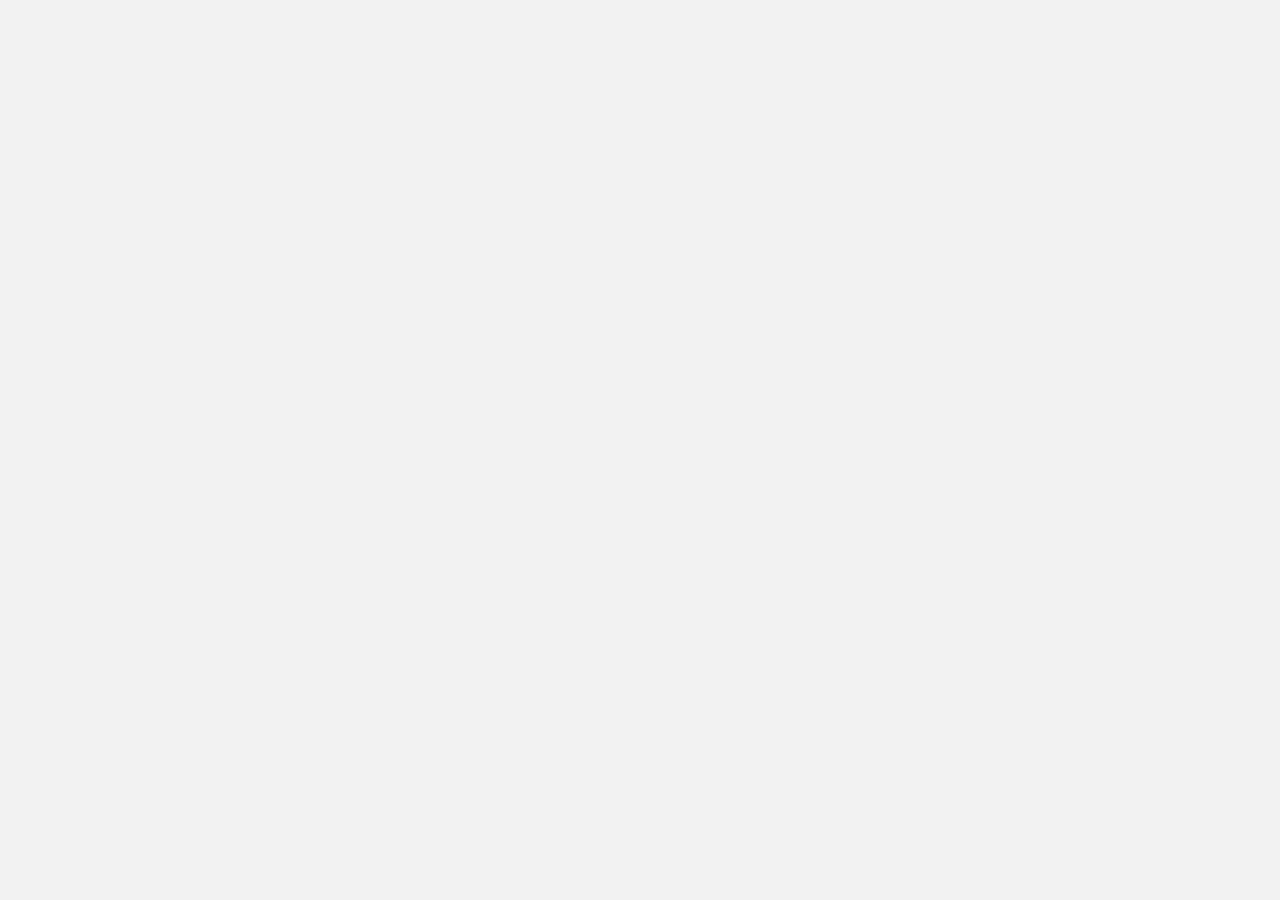
==== grid.html @ 0c9f161e "first commit" ====
<!DOCTYPE html>
<html lang="en">
<head>
    <meta charset="UTF-8">
    <meta http-equiv="X-UA-Compatible" content="IE=edge">
    <meta name="viewport" content="width=device-width, initial-scale=1.0">
    <title>Grid Layout Task</title>
    <link rel="stylesheet" href="style.css">
</head>
<body>
    <main>
        <div class="grid1"></div>
        <div class="grid2"></div>
        <div class="grid3"></div>
        <div class="grid4"></div>
        <div class="grid5"></div>
    </main>
</body>
</html>
---- style.css ----
*   {
    margin: 0;
    padding: 0;
    box-sizing: border-box;
}
@media screen and (max-width:1440px) {
    
}
main    {
    /* width: 50%; */
    background-color: hsl(0, 0%, 95%);
    margin: auto;
    height: 100vh;
    justify-content: center;
    align-items: center;
    display: flex;
}
h1  {
    color: hsl(0, 0%, 95%);
    font-family: 'Big Shoulders Display', cursive;
    font-weight: 700;
}
p   {
    color: hsla(0, 0%, 100%, 0.75);
    font-size: 15px;
    font-family: 'Lexend Deca', sans-serif;
    font-weight: 400;
}
.column-1   {
    background-color: hsl(31, 77%, 52%);
    padding: 25px;
    border-radius: 5px 0px 0px 5px;
}
.column-2   {
    background-color: hsl(184, 100%, 22%);
    padding: 25px;
}
.column-3   {
    background-color: hsl(179, 100%, 13%);
    padding: 25px;
    border-radius: 0px 5px 5px 0px;}
.button1{
    padding: 10px;
    border: 2px solid hsl(0, 0%, 95%);
    border-radius: 40px;
    background-color: hsl(0, 0%, 95%);
    font-family: 'Lexend Deca', sans-serif;
    font-weight: 400;
    color: hsl(31, 77%, 52%);
}
.button2{
    padding: 10px;
    border: 2px solid hsl(0, 0%, 95%);
    border-radius: 40px;
    background-color: hsl(0, 0%, 95%);
    font-family: 'Lexend Deca', sans-serif;
    font-weight: 400;
    color: hsl(184, 100%, 22%);
}
.button3{
    padding: 10px;
    border: 2px solid hsl(0, 0%, 95%);
    border-radius: 40px;
    background-color: hsl(0, 0%, 95%);
    font-family: 'Lexend Deca', sans-serif;
    font-weight: 400;
    color: hsl(179, 100%, 13%);
}
.button1:hover    {
    background-color: hsl(31, 77%, 52%);
    color: hsl(0, 0%, 95%);
}
.button2:hover    {
    background-color: hsl(184, 100%, 22%);
    color: hsl(0, 0%, 95%);
}
.button3:hover    {
    background-color: hsl(179, 100%, 13%);
    color: hsl(0, 0%, 95%);
}
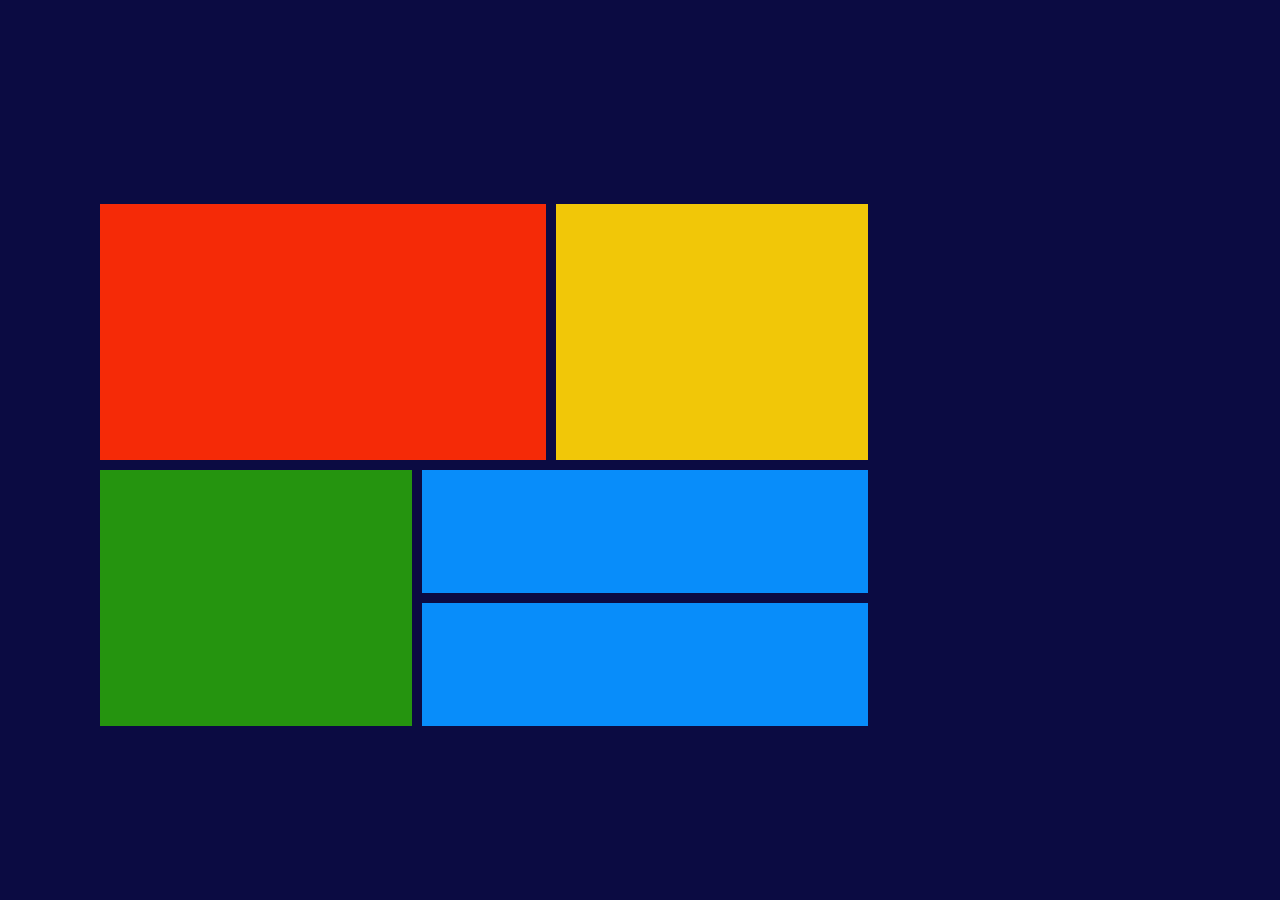
==== commit 0926ccbc: "Update grid.html" ====
--- a/grid.html
+++ b/grid.html
@@ -5,7 +5,7 @@
     <meta http-equiv="X-UA-Compatible" content="IE=edge">
     <meta name="viewport" content="width=device-width, initial-scale=1.0">
     <title>Grid Layout Task</title>
-    <link rel="stylesheet" href="style.css">
+    <link rel="stylesheet" href="style2.css">
 </head>
 <body>
     <main>
@@ -16,4 +16,4 @@
         <div class="grid5"></div>
     </main>
 </body>
-</html>+</html>
--- a/style2.css
+++ b/style2.css
@@ -0,0 +1,49 @@
+*   {
+    margin: 0;
+    padding: 0;
+}
+body    {
+    background-color: rgb(11, 11, 66);
+    display: flex;
+    place-items: center;
+    margin: auto;
+    height: 100vh;
+}
+
+main    {
+    display: grid;
+    grid-template-areas: 
+    'a a a b b'
+    'c c d d d'
+    'c c e e e'
+    ;
+    width: 60%;
+    margin: 80px 20px 50px 100px;
+    gap: 10px;
+}
+main div    {
+    padding: 2em;
+    height: auto;
+}
+.grid1  {
+    background-color: rgb(245, 42, 7);
+    grid-area: a;
+    height: 12em;
+}
+.grid2  {
+    background-color: rgb(241, 199, 8);
+    grid-area: b;
+}
+.grid3  {
+    background-color: rgb(37, 148, 15);
+    grid-area: c;
+    height: 12em;
+}
+.grid4  {
+    background-color: rgb(8, 141, 250);
+    grid-area: d;
+}
+.grid5  {
+    background-color: rgb(8, 141, 250);
+    grid-area: e;
+}